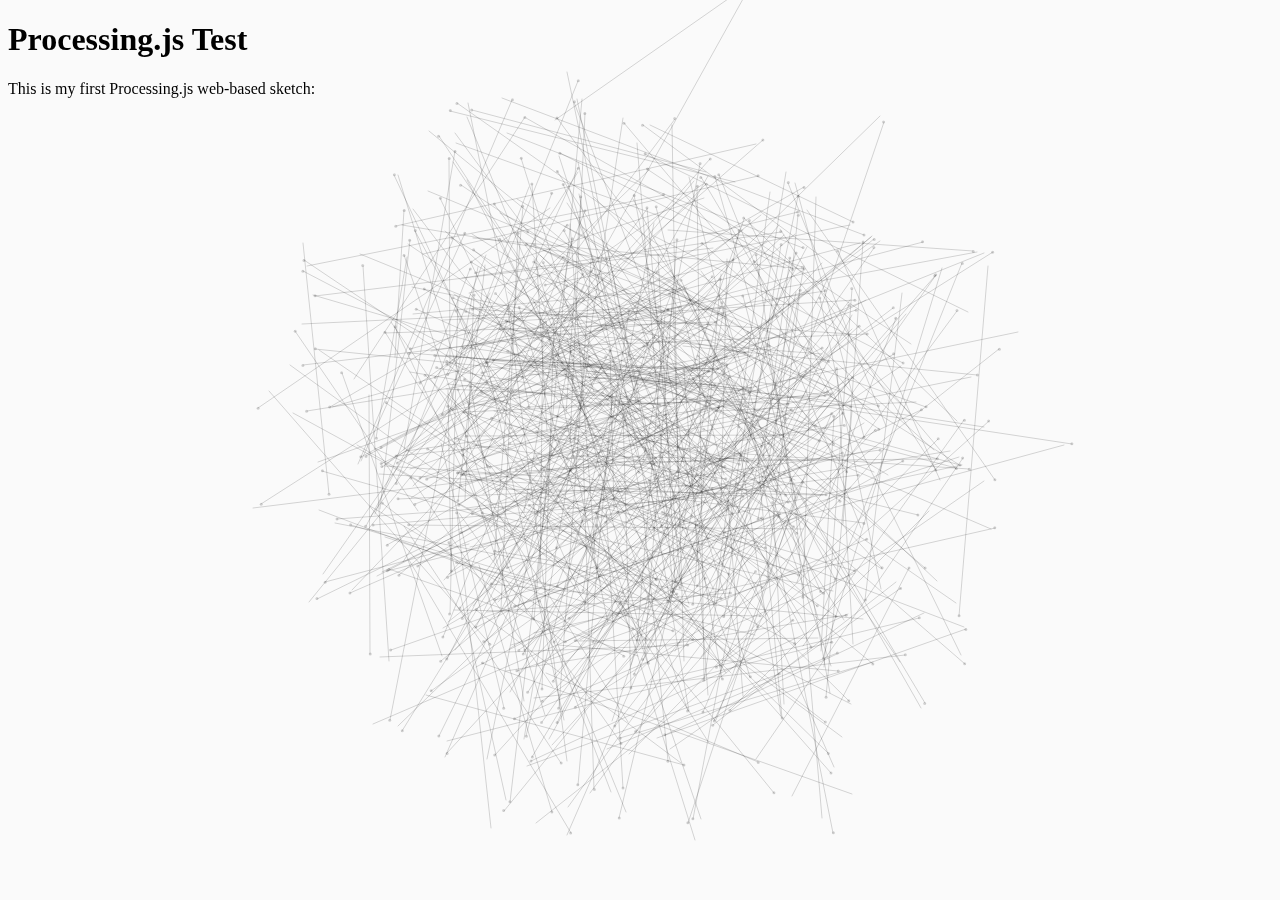
==== index.html @ 60b6634e "Adding some example content" ====
<!DOCTYPE html>
<html>
<head>
    <title>Hello Web - Processing.js Test</title>
    <script src="processing-1.4.1.min.js"></script>
    <script src="http://code.jquery.com/jquery-1.10.1.min.js"></script>
    <style type="text/css">
        canvas {
          width:  100%;
          height: 100%;
          margin: 0px;
          top: 0;
          left: 0;
          position: absolute;
          z-index: -1;
        }
    </style> 
    <script>
        $(document).ready(function () {
            window.canvasWidth = $('#background').width();
            window.canvasHeight = $('#background').height();
        });
        $(window).resize(function() {
            var processing = Processing.getInstanceById('background');
            processing.size($('#background').width(), $('#background').height());
        });
    </script>
</head>
<body>
    <h1>Processing.js Test</h1>
    <p>This is my first Processing.js web-based sketch:</p>
    <canvas id="background" data-processing-sources="nodeworld.pde"></canvas>
</body>
</html>
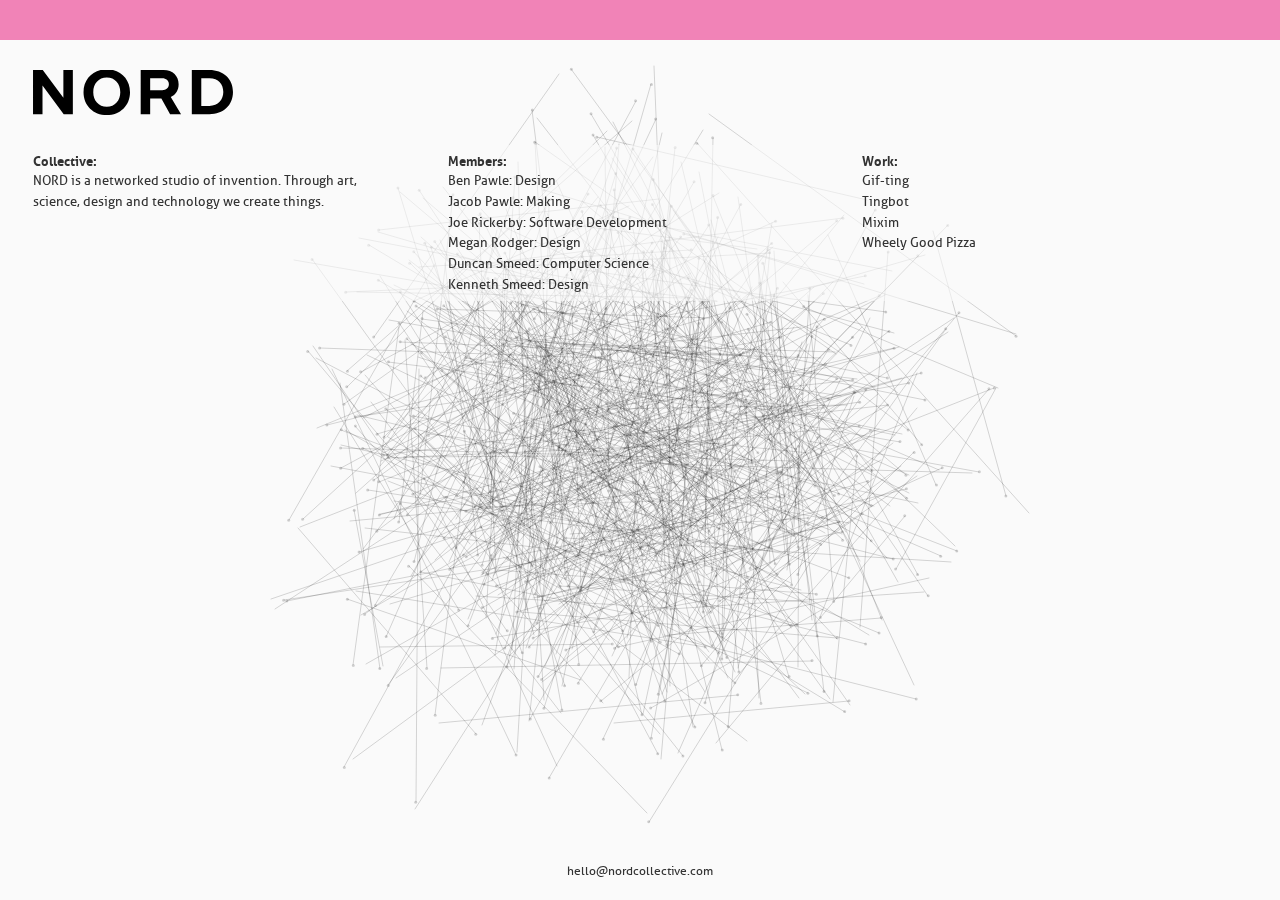
==== commit efddbdf5: "Reworked HTML using bootstrap, and tidied up code and files" ====
--- a/index.html
+++ b/index.html
@@ -1,22 +1,17 @@
 <!DOCTYPE html>
 <html>
 <head>
-    <title>Hello Web - Processing.js Test</title>
+    <meta charset="UTF-8">
+    <title>NORD</title>
+    <link href="//netdna.bootstrapcdn.com/bootstrap/3.0.3/css/bootstrap.min.css" rel="stylesheet">
+    <link href="style.css" rel="stylesheet">
+    <link rel="shortcut icon" href="favicon.png">
+    <meta name="viewport" content="width=device-width, initial-scale=1">
+    <meta name="description" content="NORD is a networked studio of invention. Through art, science, design and technology we create things.">
     <script src="processing-1.4.1.min.js"></script>
     <script src="http://code.jquery.com/jquery-1.10.1.min.js"></script>
-    <style type="text/css">
-        canvas {
-          width:  100%;
-          height: 100%;
-          margin: 0px;
-          top: 0;
-          left: 0;
-          position: absolute;
-          z-index: -1;
-        }
-    </style> 
     <script>
-        $(document).ready(function () {
+        $(function () {
             window.canvasWidth = $('#background').width();
             window.canvasHeight = $('#background').height();
         });
@@ -27,8 +22,43 @@
     </script>
 </head>
 <body>
-    <h1>Processing.js Test</h1>
-    <p>This is my first Processing.js web-based sketch:</p>
-    <canvas id="background" data-processing-sources="nodeworld.pde"></canvas>
+    <div class="wrapper">
+        <div class="banner"></div>
+        <div class="margins">
+            <img class="logo" src="nord-logo.svg" />
+            <div class="glass">
+                <div class="row">
+                    <div class="col-sm-4 section">
+                        <h3>Collective:</h3>
+                        NORD is a networked studio of invention. Through art, science, design and technology we create things.
+                    </div>
+                    <div class="col-sm-4 section">
+                        <h3>Members:</h3>
+                        <a href="http://www.benpawle.co.uk">Ben Pawle: Design</a><br>
+                        <a href="http://www.jpfurnituredesign.com">Jacob Pawle: Making</a><br>
+                        Joe Rickerby: Software Development<br>
+                        Megan Rodger: Design<br>
+                        Duncan Smeed: Computer Science<br>
+                        Kenneth Smeed: Design
+                    </div>
+                    <div class="col-sm-4 section">
+                        <h3>Work:</h3>
+                        <a href="http://www.ting.it">Gif-ting</a><br>
+                        <a href="http://www.ting.it">Tingbot</a><br>
+                        <a href="http://www.getmixim.com">Mixim</a><br>
+                        <a href="http://www.wheelygoodpizza.co">Wheely Good Pizza</a>
+                    </div>
+                </div>
+            </div>
+        </div>
+        <div class="footer-push"></div>
+    </div>
+    <div class="footer">
+        <a href="mailto:hello@nordcollective.com">hello@nordcollective.com</a>
+    </div>
+    <canvas
+        id="background"
+        class="background"
+        data-processing-sources="nodeworld.pde"></canvas>
 </body>
-</html>
+</html>--- a/style.css
+++ b/style.css
@@ -0,0 +1,82 @@
+@charset "UTF-8";
+@import url("Aller_Regular/stylesheet.css");
+@import url("Aller_Bold/stylesheet.css");
+
+html, body {
+    font-family: "Aller Regular";
+    font-size: 13px;
+    line-height: 160%;
+}
+
+.banner {
+    background-color: rgba(235,51,139,0.60);
+    height: 40px;
+    width: 100%;
+}
+
+.margins {
+    margin-left: 33px;
+    margin-right: 33px;
+}
+
+.logo {
+    padding-top: 30px;
+    padding-bottom: 30px;
+    width: 200px;
+}
+
+h3 {
+    font-size: inherit;
+    font-family: "Aller Bold";
+    margin: 0;
+    line-height: inherit;
+}
+
+.glass {
+    background-color: rgba(250, 250, 250, 0.6);
+}
+
+.section {
+    padding-right: 50px;
+    padding-top: 5px;
+    padding-bottom: 5px;
+}
+
+.background {
+    position: fixed;
+    left: 0;
+    top: 0;
+    width: 100%;
+    height: 100%;
+    z-index: -1;
+}
+
+.footer {
+    text-align: center;
+    line-height: 57px;
+    font-size: 12px;
+}
+
+a, a:hover {
+    color: inherit;
+}
+
+
+/*
+Sticky Footer by Ryan Fait
+http://ryanfait.com/
+*/
+
+html, body {
+    height: 100%;
+}
+.wrapper {
+    min-height: 100%;
+    height: auto !important;
+    height: 100%;
+    margin: 0 auto -57px;
+}
+.footer, .footer-push {
+    height: 57px;
+}
+
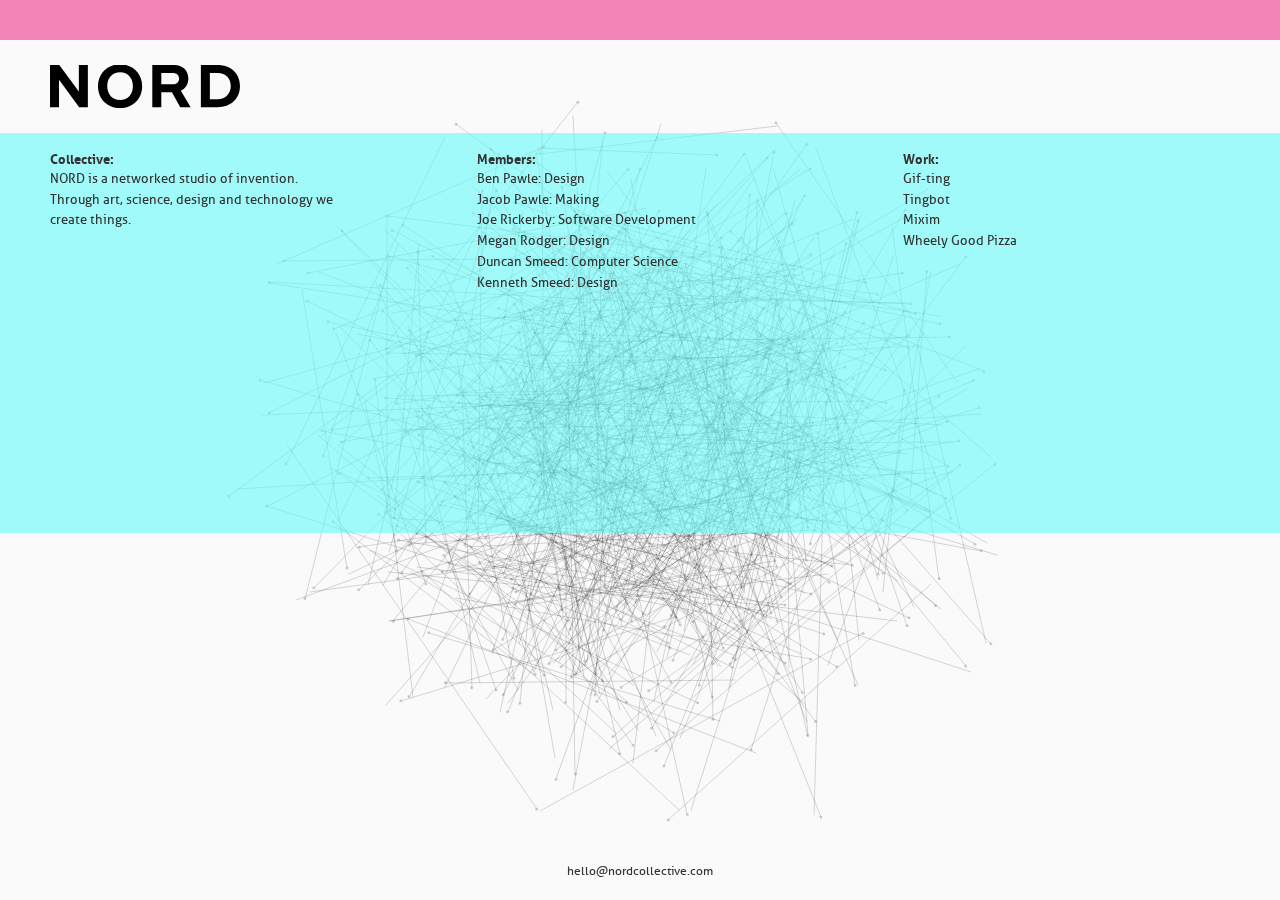
==== commit 02919197: "Fixed overflow issue" ====
--- a/index.html
+++ b/index.html
@@ -26,7 +26,7 @@
         <div class="banner"></div>
         <div class="margins">
             <img class="logo" src="nord-logo.svg" />
-            <div class="glass">
+            <div class="glass container-fluid">
                 <div class="row">
                     <div class="col-sm-4 section">
                         <h3>Collective:</h3>
--- a/style.css
+++ b/style.css
@@ -15,14 +15,15 @@
 }
 
 .margins {
-    margin-left: 33px;
-    margin-right: 33px;
+    margin-left: 0px;
+    margin-right: 0px;
 }
 
 .logo {
-    padding-top: 30px;
-    padding-bottom: 30px;
-    width: 200px;
+    padding-top: 25px;
+    padding-bottom: 25px;
+    margin-left: 50px;
+    width: 190px;
 }
 
 h3 {
@@ -33,13 +34,20 @@
 }
 
 .glass {
-    background-color: rgba(250, 250, 250, 0.6);
+    background-color: rgba(100, 250, 250, 0.6);
+    min-height: 400px;
+}
+
+.container-fluid {
+    padding-right: 15px;
+    padding-left: 15px;
 }
 
 .section {
-    padding-right: 50px;
-    padding-top: 5px;
-    padding-bottom: 5px;
+    padding-right: 85px;
+    padding-left: 50px;
+    padding-top: 15px;
+    padding-bottom: 15px;
 }
 
 .background {
@@ -57,8 +65,23 @@
     font-size: 12px;
 }
 
-a, a:hover {
+a {
     color: inherit;
+    text-decoration: none;
+}
+
+a:hover {
+    color: #333;
+    text-decoration: none;
+}
+a:link {
+    text-decoration: none;
+}
+a:visited {
+    text-decoration: none;
+}
+a:active {
+    text-decoration: none;
 }
 
 
